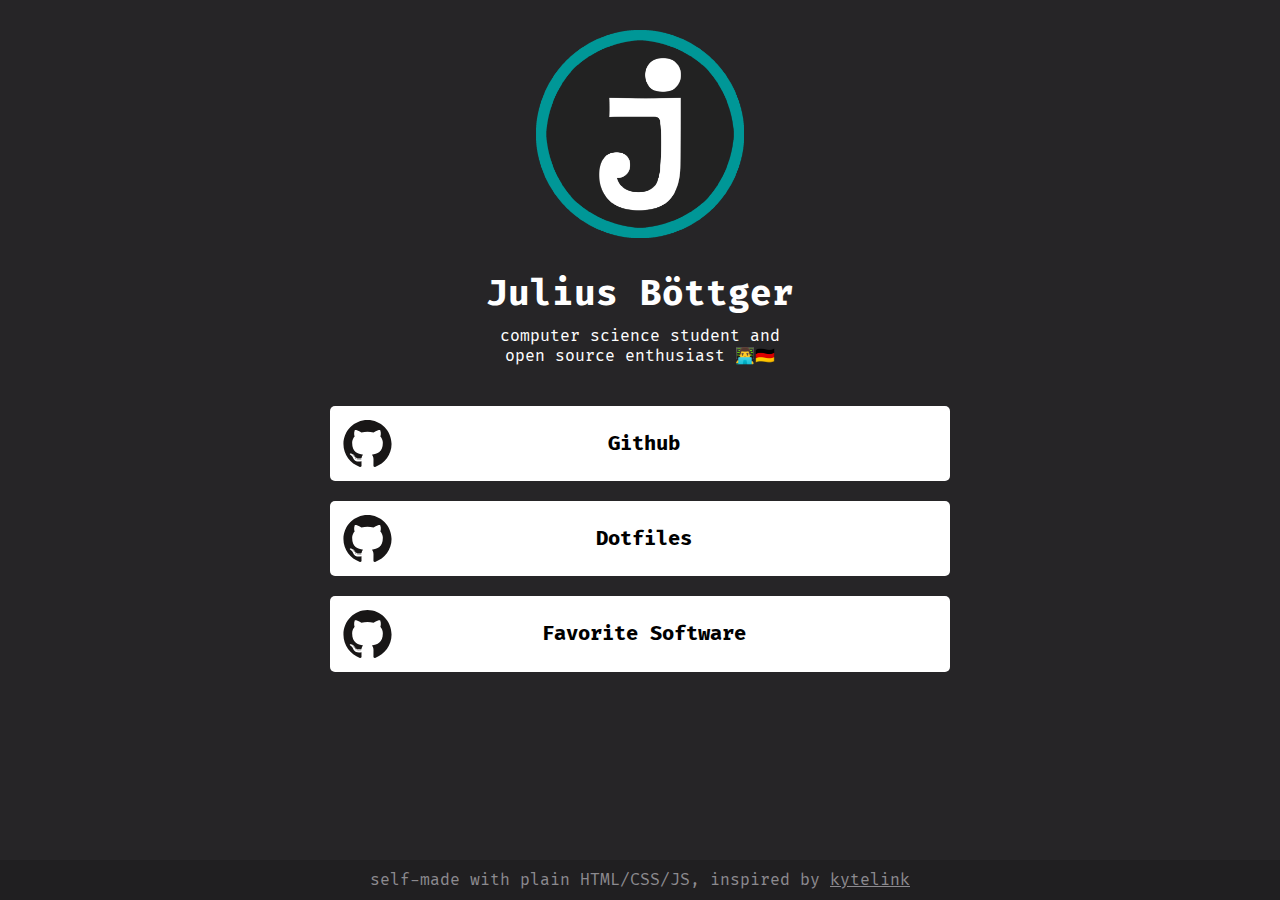
==== index.html @ b137a0ac "initial commit" ====
<!DOCTYPE html>
<html lang="en">
<head>
    <meta charset="UTF-8">
    <meta name="viewport" content="width=device-width, initial-scale=0.8">
    <meta name="description" content="Julius Böttgers website with links to his stuff">
    <link rel="stylesheet" type="text/css" href="style.css"/>
    <link rel="icon" type="image/x-icon" href="logo.png">
    <title>Julius Böttger</title>
</head>
<body>
    <img id="logo" src="logo.png" draggable="false">
    <span id="title">Julius Böttger</span>
    <span id="subtitle">computer science student and<br>open source enthusiast 👨‍💻🇩🇪</span>
    <div id="link-container">
        <a class="link" draggable="false" href="https://github.com/julius-boettger">
            <img class="link-icon" draggable="false" src="icons/github.svg"/>
            <span class="link-text">Github</span>
            <div class="link-spacer"></div>
        </a>
        <a class="link" draggable="false" href="https://github.com/julius-boettger/dotfiles">
            <img class="link-icon" draggable="false" src="icons/github.svg"/>
            <span class="link-text">Dotfiles</span>
            <div class="link-spacer"></div>
        </a>
        <a class="link" draggable="false" href="https://github.com/julius-boettger/software-list">
            <img class="link-icon" draggable="false" src="icons/github.svg"/>
            <span class="link-text">Favorite Software</span>
            <div class="link-spacer"></div>
        </a>
    </div>
    <footer id="footer">
        self-made with plain HTML/CSS/JS, inspired by <a href="https://kytelink.com/" style="color: inherit;">kytelink</a>
    </footer>
    <script>
        // set spacing between footer and other content dynamically
        const footerMargin = 20; // pixels
        const resizeFooter = () => document.body.style.marginBottom = footerMargin + document.getElementById("footer").offsetHeight + "px";
        resizeFooter();
        window.addEventListener("resize", resizeFooter);
    </script>
</body>
</html>
---- style.css ----
/* font from https://github.com/tonsky/FiraCode */
@font-face {
    font-family: FiraCode;
    src: url(FiraCode/FiraCode-Regular.woff2);
}
@font-face {
    font-family: FiraCode;
    font-weight: bold;
    src: url(FiraCode/FiraCode-Bold.woff2);
}

* {
    color: #fff;
    font-family: FiraCode;
    text-align: center;
    text-rendering: optimizeLegibility;
}

html {
    /* for footer position */
    background-color: #262527;
    position: relative;
    min-height: 100%;
}

body {
    margin: 0;
    /* spacing between body and footer, will be set more accurately by javascript */
    margin-bottom: 70px;
}

footer {
    overflow: hidden;
    position: absolute;
    bottom: 0;
    left: 50%;
    transform: translateX(-50%);
    background-color: #201F21;
    width: 100%;
    padding: 10px 0;
    color: #8C8A8F;
}

::selection {
  color: #fff;
  background: rgb(0, 150, 150);
}

#logo {
    width: 13rem;
    margin: 30px 0;
    user-select: none;
}

#title, #subtitle {
    display: block;
}

#title {
    font-weight: bold;
    font-size: 35px;
    margin-bottom: 10px;
}

#link-container {
    max-width: 40rem;
    margin: 40px auto;
}

.link-icon, .link-spacer {
    image-rendering: optimizeQuality;
    width: 3.20rem;
    user-select: none;
}

.link-text {
    width: 100%;
    font-size: 20px;
    color: inherit;
    font-weight: bold;
}

.link {
    display: flex;
    align-items: center;
    justify-content: center;
    text-decoration: none;
    color: #000;
    background-color: #fff;
    border: 2px solid transparent;
    padding: 10px;
    border-radius: 5px;
    margin: 20px 10px;
    transition-duration: 500ms;
    transition-property: background-color, border-color, filter, transform;
}

.link:hover {
    background-color: transparent;
    border-color: #000;
    filter: invert(1);
    transform: scale(1.025);
}
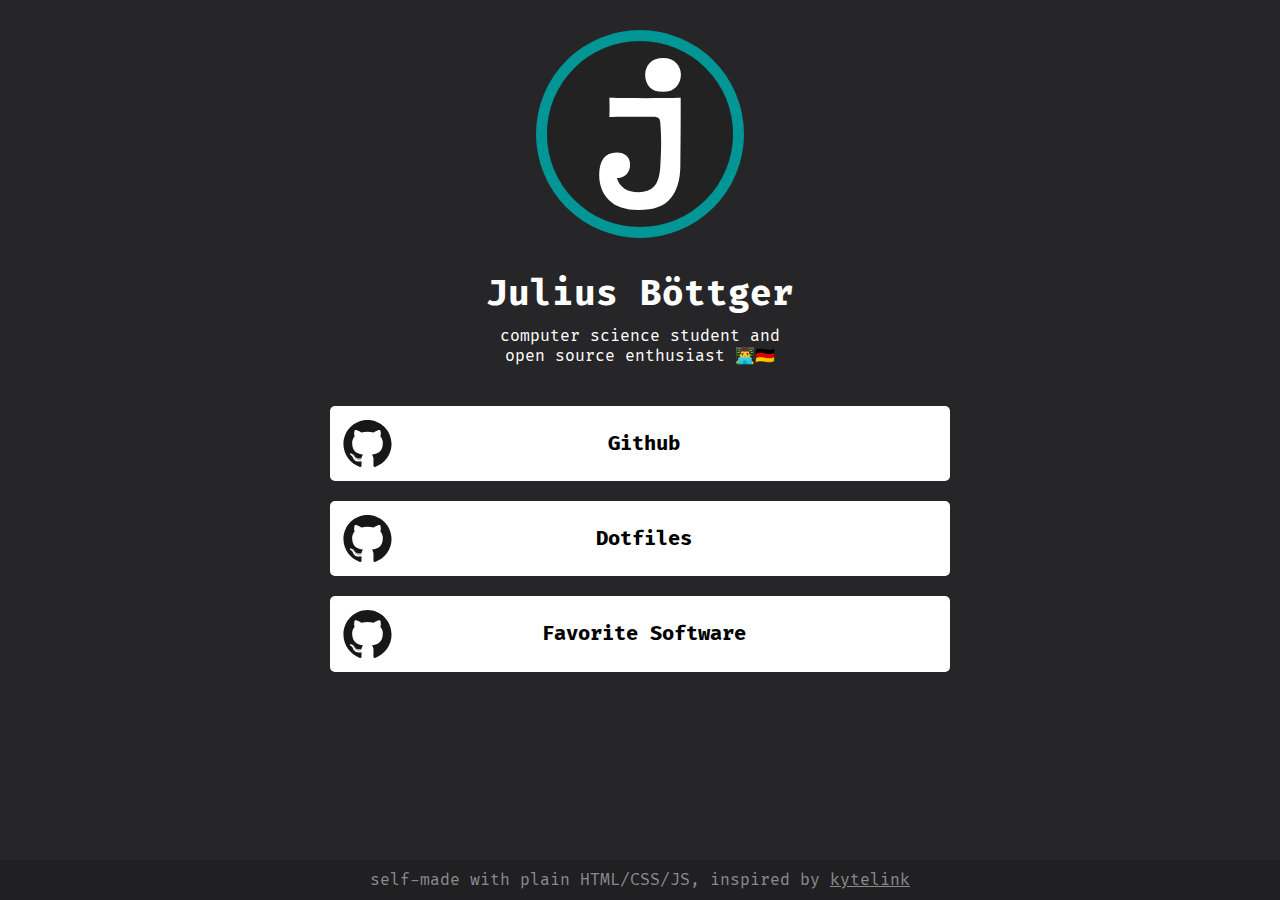
==== commit ed270b86: "replace png with svg" ====
--- a/index.html
+++ b/index.html
@@ -5,11 +5,11 @@
     <meta name="viewport" content="width=device-width, initial-scale=0.8">
     <meta name="description" content="Julius Böttgers website with links to his stuff">
     <link rel="stylesheet" type="text/css" href="style.css"/>
-    <link rel="icon" type="image/x-icon" href="logo.png">
+    <link rel="icon" type="image/x-icon" href="logo.svg">
     <title>Julius Böttger</title>
 </head>
 <body>
-    <img id="logo" src="logo.png" draggable="false">
+    <img id="logo" src="logo.svg" draggable="false">
     <span id="title">Julius Böttger</span>
     <span id="subtitle">computer science student and<br>open source enthusiast 👨‍💻🇩🇪</span>
     <div id="link-container">
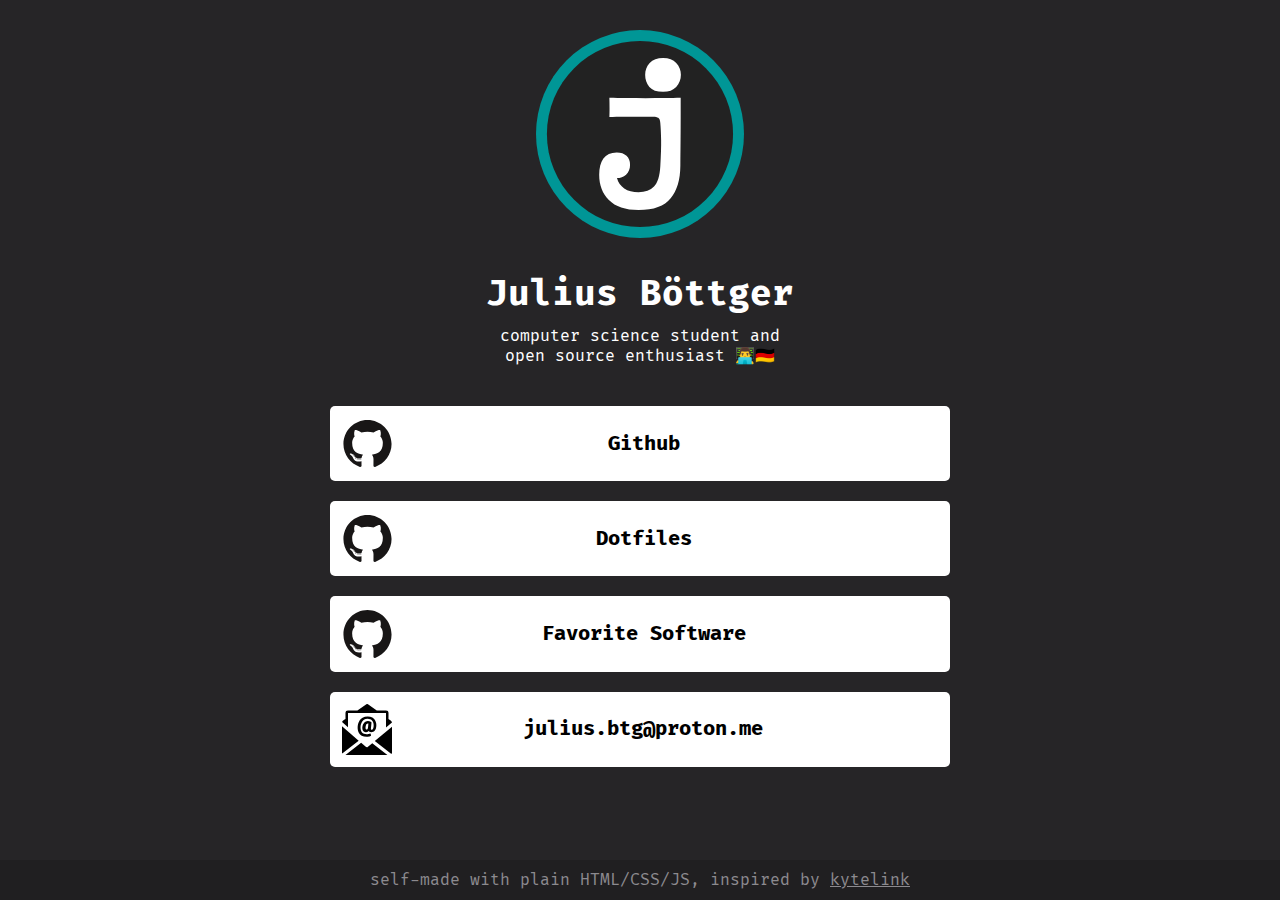
==== commit b2715cac: "add email" ====
--- a/index.html
+++ b/index.html
@@ -3,29 +3,41 @@
 <head>
     <meta charset="UTF-8">
     <meta name="viewport" content="width=device-width, initial-scale=0.8">
-    <meta name="description" content="Julius Böttgers website with links to his stuff">
     <link rel="stylesheet" type="text/css" href="style.css"/>
-    <link rel="icon" type="image/x-icon" href="logo.svg">
-    <title>Julius Böttger</title>
+    <link rel="icon" type="image/x-icon" href="logo/logo.svg">
+    <!-- for search engines <3 -->
+    <title>Julius Böttger's Website</title>
+    <meta property="og:title" content="Julius Böttger's Website">
+    <meta name="description" content="Julius Böttger's personal website with links to his stuff. Mostly Github links as of right now.">
+    <meta property="og:description" content="Julius Böttger's personal website with links to his stuff. Mostly Github links as of right now.">
+    <meta name="keywords" lang="en" content="Julius Böttger, personal website">
+    <meta property="og:url" content="https://juliusboettger.com">
+    <meta property="og:image" content="https://juliusboettger.com/logo/logo.png">
+    <meta property="og:type" content="website">
 </head>
 <body>
-    <img id="logo" src="logo.svg" draggable="false">
+    <img id="logo" alt="Julius Böttger's logo" src="logo/logo.svg" draggable="false">
     <span id="title">Julius Böttger</span>
     <span id="subtitle">computer science student and<br>open source enthusiast 👨‍💻🇩🇪</span>
     <div id="link-container">
         <a class="link" draggable="false" href="https://github.com/julius-boettger">
-            <img class="link-icon" draggable="false" src="icons/github.svg"/>
+            <img class="link-icon" draggable="false" src="icons/github.svg" alt="Github logo"/>
             <span class="link-text">Github</span>
             <div class="link-spacer"></div>
         </a>
         <a class="link" draggable="false" href="https://github.com/julius-boettger/dotfiles">
-            <img class="link-icon" draggable="false" src="icons/github.svg"/>
+            <img class="link-icon" draggable="false" src="icons/github.svg" alt="Github logo"/>
             <span class="link-text">Dotfiles</span>
             <div class="link-spacer"></div>
         </a>
         <a class="link" draggable="false" href="https://github.com/julius-boettger/software-list">
-            <img class="link-icon" draggable="false" src="icons/github.svg"/>
+            <img class="link-icon" draggable="false" src="icons/github.svg" alt="Github logo"/>
             <span class="link-text">Favorite Software</span>
+            <div class="link-spacer"></div>
+        </a>
+        <a class="link" draggable="false" href="mailto:julius.btg@proton.me">
+            <img class="link-icon" draggable="false" src="icons/mail.svg" alt="email icon"/>
+            <span class="link-text">julius.btg@proton.me</span>
             <div class="link-spacer"></div>
         </a>
     </div>
--- a/style.css
+++ b/style.css
@@ -70,6 +70,7 @@
 .link-icon, .link-spacer {
     image-rendering: optimizeQuality;
     width: 3.20rem;
+    height: 3.20rem;
     user-select: none;
 }
 
